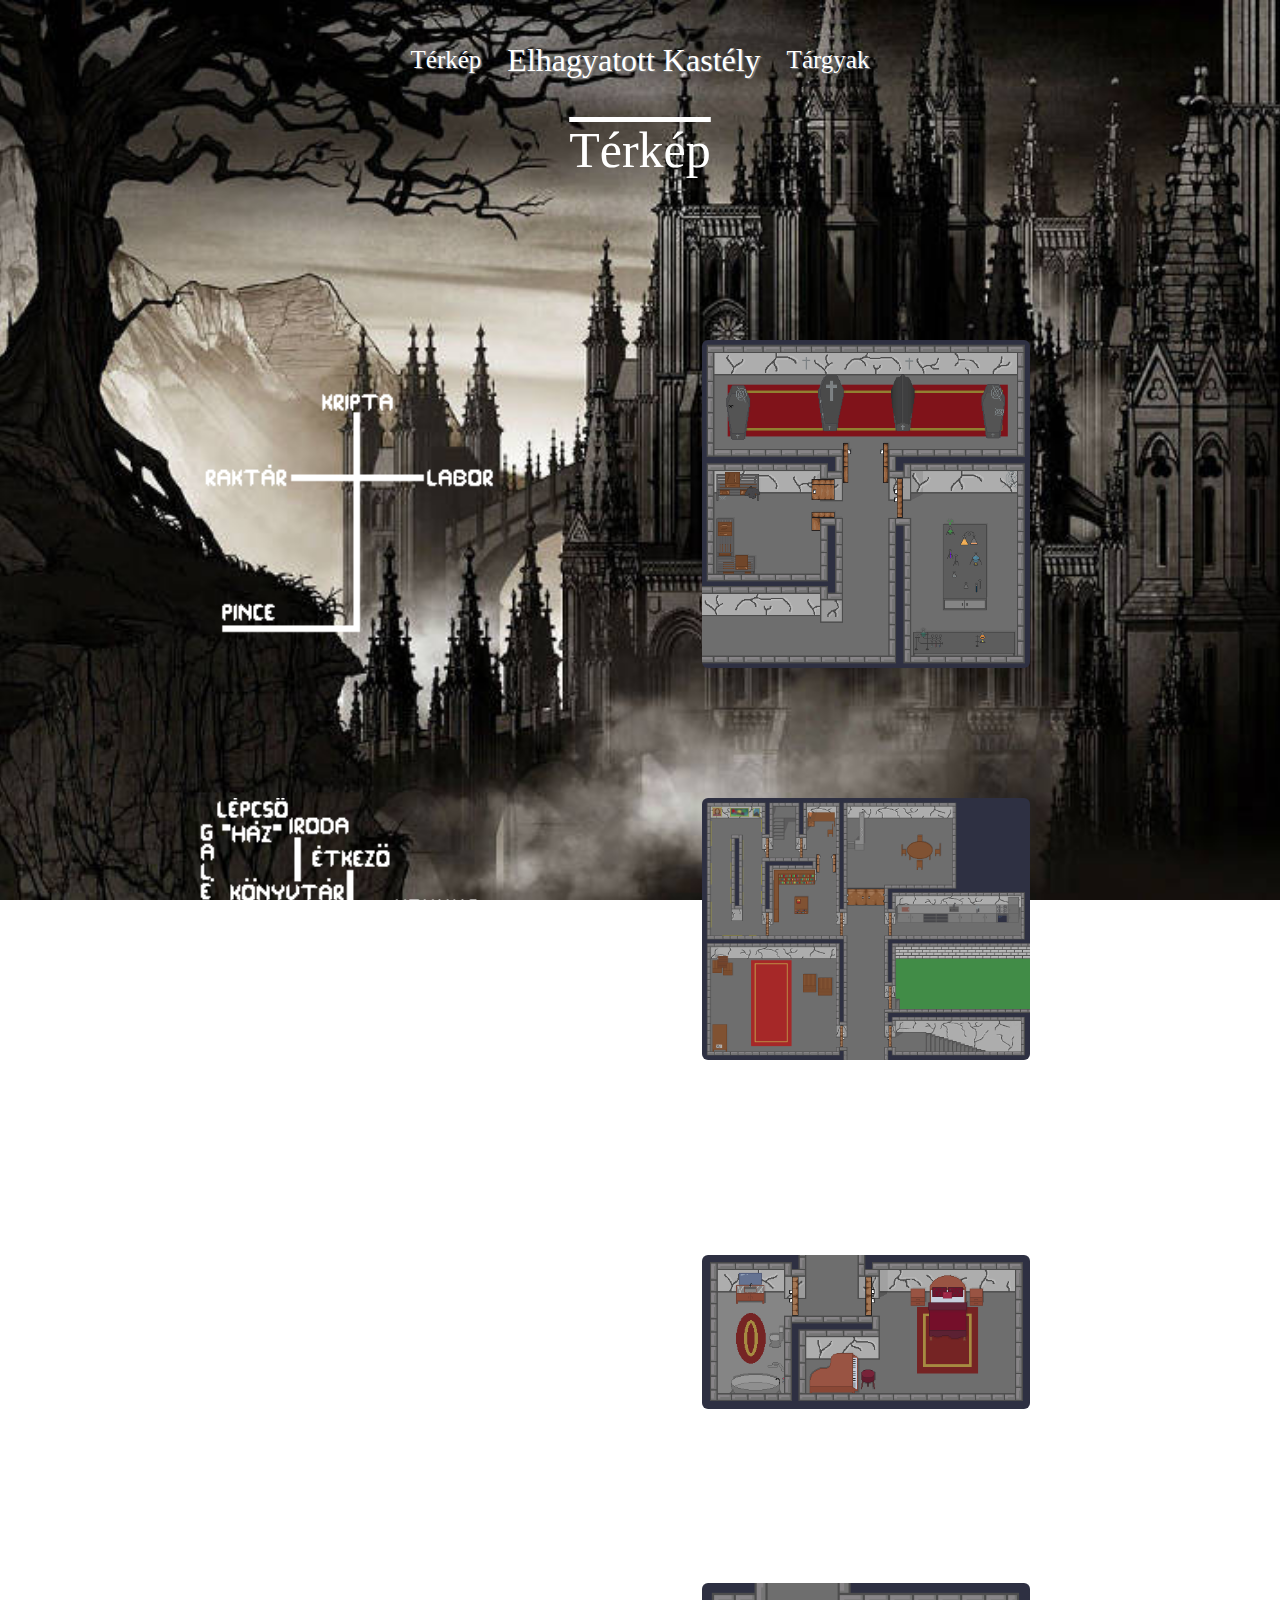
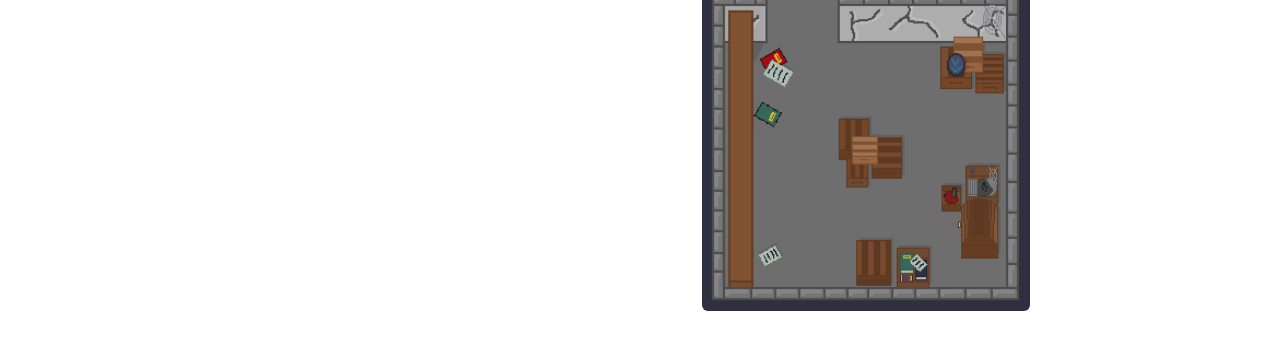
==== map.html @ c491d020 "v0.4 Map html" ====
<!DOCTYPE html>
<html lang="hu">
<head>
    <meta charset="UTF-8">
    <meta name="viewport" content="width=device-width, initial-scale=1.0">
    <title>Elhagyatott kastély</title>
    <link rel="stylesheet" href="style.css">
    <link rel="icon" href="icon.jpg">
    <link rel="stylesheet" href="bootstrap/css/bootstrap.min.css">
</head>
<body>
    <nav class="navbar navbar-expand-lg navbar-light bg-light">
        <div class="collapse navbar-collapse" id="navbarSupportedContent">
            <ul class="navbar-nav mr-auto">
                <li class="nav-item active">
                    <a class="nav-link link" href="map.html">Térkép</a>
                </li>
                <li class="nav-item">
                    <a class="nav-link cím" href="index.html">Elhagyatott Kastély</a>
                </li>
                <li class="nav-item">
                    <a class="nav-link link li" href="tárgyak.html">Tárgyak</a>
                </li>
            </ul>
        </div>
    </nav>

    <h1>
        Térkép
    </h1>


    <div class="mimg container">
        <div class="row">   
            <div class="col-6">
                <img src="képek/pincemm-pixilart.png" alt="" class="mx-auto d-block">
            </div>
            <div class="col-6">
                <img src="képek/basement-pixilart (1).png" alt="" class="rounded" class="mx-auto d-block">
            </div>   
        </div>
   
        <div class="row">   
            <div class="col">
                <img src="képek/csarnokmm-pixilart (1).png" alt="" class="mx-auto d-block">
            </div>
            <div class="col">
                <img src="képek/csarnok-pixilart.png" alt="" class="rounded" class="mx-auto d-block">
            </div>
        </div>
   
        <div class="row">   
            <div class="col">
                <img src="képek/pixilart-drawing (4).png" alt="">
            </div>
            <div class="col">
                <img src="képek/pixilart-drawing (3).png" alt="" class="rounded">
            </div>
        </div>
   
        <div class="row">   
            <div class="col">
                <img src="képek/atickmm-pixilart.png" alt="">
            </div>
            <div class="col">
                <img src="képek/attick-pixilart.png" alt="" class="rounded">
            </div>
        </div>
    </div>
</body>
---- style.css ----
*{
    background-image: url(dark-castle-background.jpg);
    background-repeat: no-repeat;
    background-size: cover;
    margin: auto;
    background-position: center;
    font-family: 'Young Serif', serif;
    background-attachment: fixed;
}

.text{
    color: white;
    text-shadow: 1.5px 1px 1px grey;
    text-align: center;
    padding-top: 2%;
    font-size: 20px;
    margin: 20px 50px;
}

.navbar{
    color: white;
    text-shadow: 1.5px 1px 1px grey;
    text-align: center;
    padding-top: 2%;
    font-size: 20px;
    margin: 20px 50px;
}

.link{
    color: white !important;
    text-shadow: 1.5px 1px 1px grey;
    text-align: center;
    padding-top: 2%;
    font-size: 25px !important;
}

.cím{
    color: white !important;
    text-shadow: 1.5px 1px 1px grey;
    text-align: center;
    padding-top: 2%;
    font-size: 32px !important;
    margin-right: 10px;
    margin-left: 10px;
}

a:hover{
    text-decoration: underline;
}

.mimg{
    margin-top: 80px;
}

h1{
    text-align: center;
    color: white !important;
    font-size: 50px !important;
    text-decoration: overline;
}

.mimg img{
    width: 60% !important;
    margin: 50px;
}

.mimg .row{
    padding-top: 30px;
}
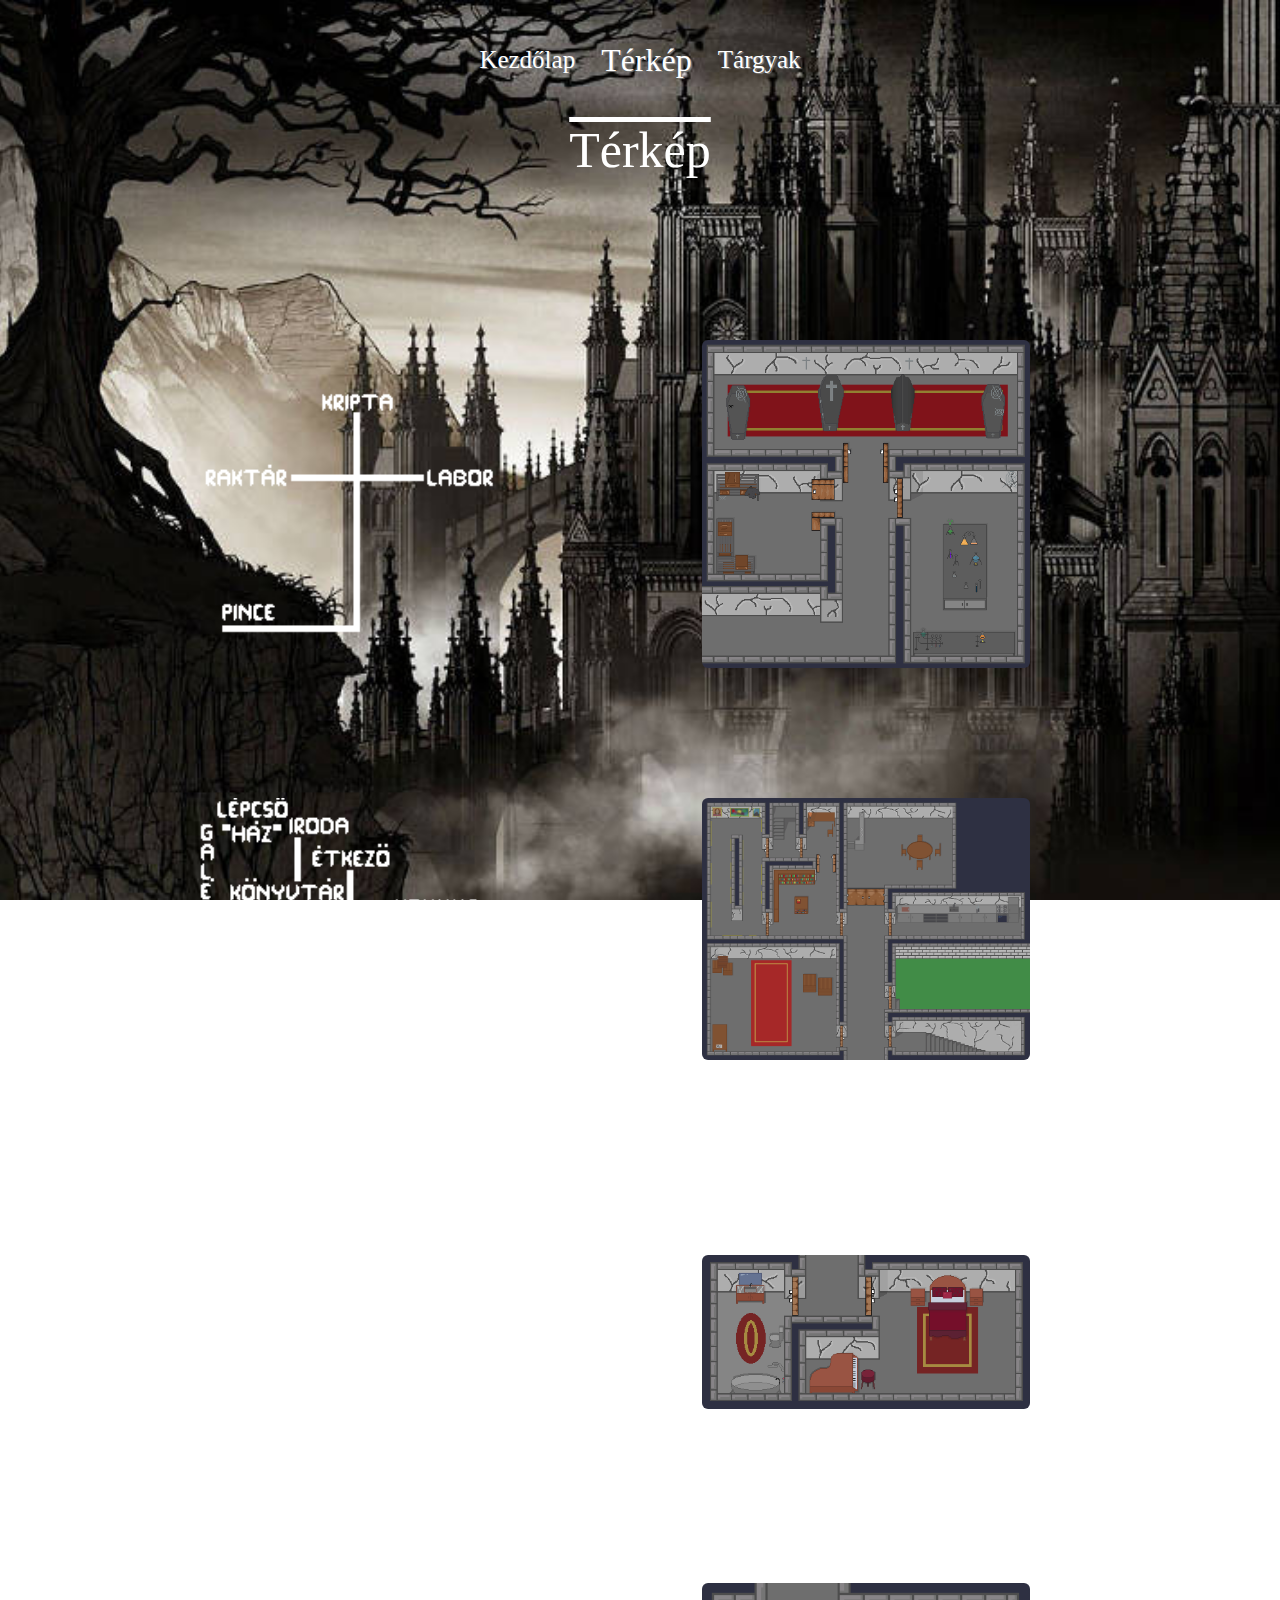
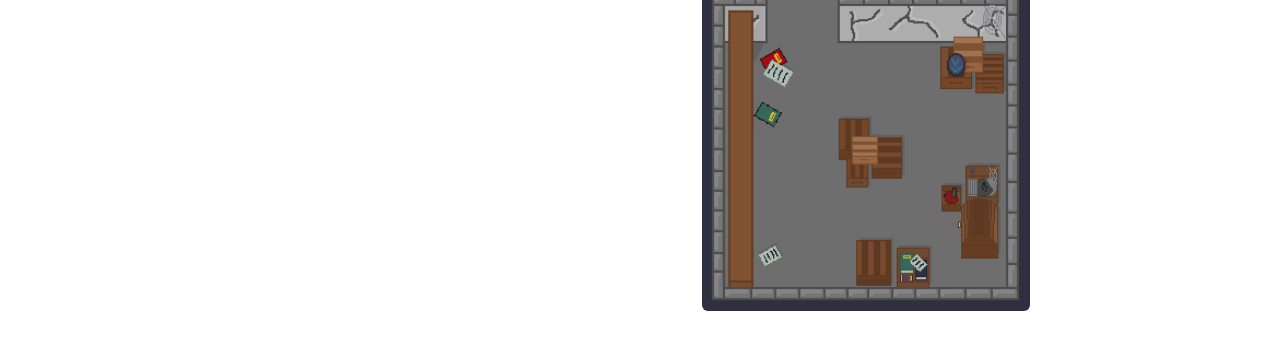
==== commit 417ec805: "v0.42 html" ====
--- a/map.html
+++ b/map.html
@@ -13,10 +13,10 @@
         <div class="collapse navbar-collapse" id="navbarSupportedContent">
             <ul class="navbar-nav mr-auto">
                 <li class="nav-item active">
-                    <a class="nav-link link" href="map.html">Térkép</a>
+                    <a class="nav-link link" href="tárgyak.html">Kezdőlap</a>
                 </li>
                 <li class="nav-item">
-                    <a class="nav-link cím" href="index.html">Elhagyatott Kastély</a>
+                    <a class="nav-link cím" href="map.html">Térkép</a>
                 </li>
                 <li class="nav-item">
                     <a class="nav-link link li" href="tárgyak.html">Tárgyak</a>
--- a/style.css
+++ b/style.css
@@ -48,15 +48,26 @@
     text-decoration: underline;
 }
 
-.mimg{
-    margin-top: 80px;
-}
-
 h1{
     text-align: center;
     color: white !important;
     font-size: 50px !important;
     text-decoration: overline;
+}
+
+h2{
+    color: white !important;
+    margin-left: 10%;
+}
+
+.elem{
+    color: white !important;
+    font-size: 20px;
+    margin-left: 15%;
+}
+
+.mimg{
+    margin-top: 80px;
 }
 
 .mimg img{
@@ -66,5 +77,4 @@
 
 .mimg .row{
     padding-top: 30px;
-}
-
+}